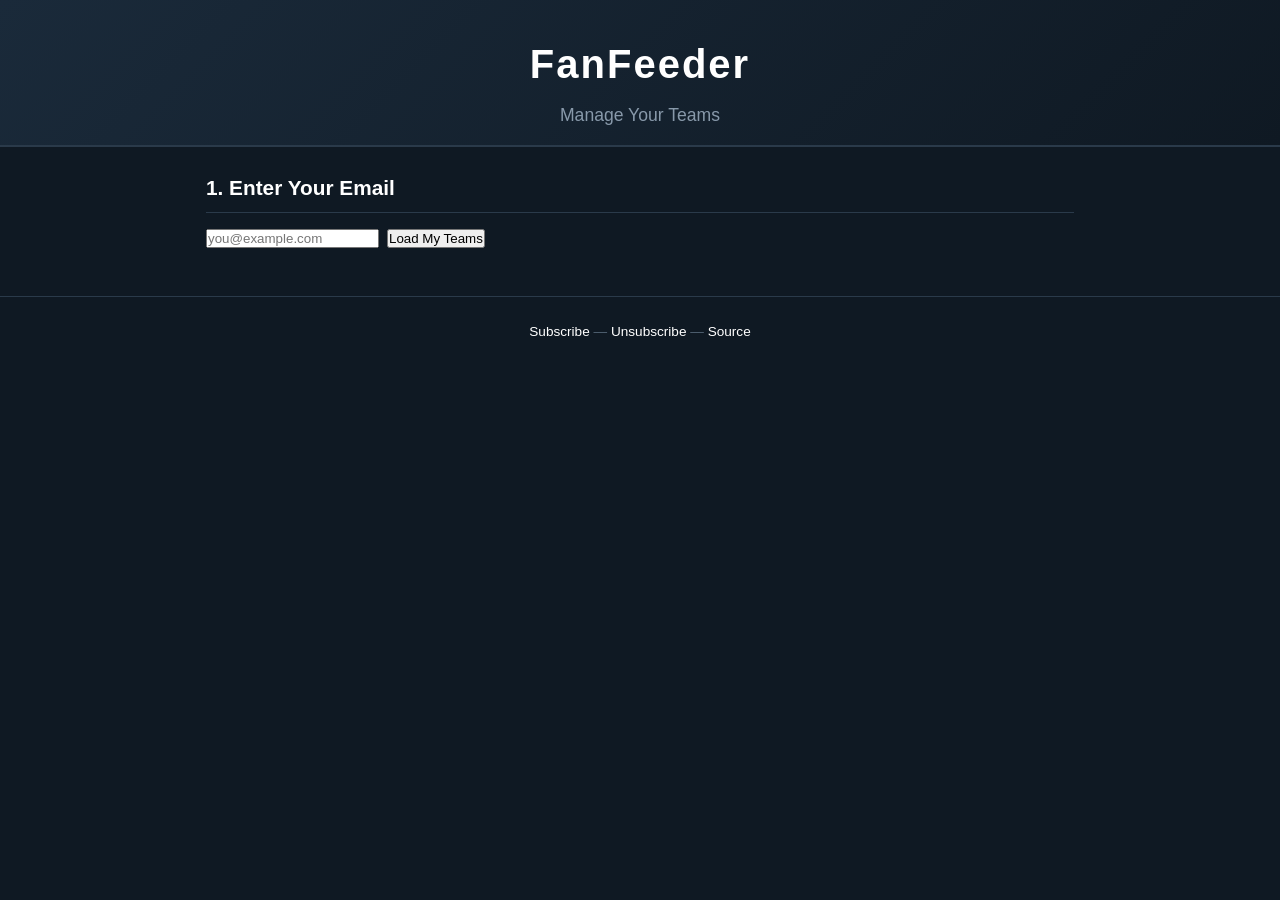
==== docs/manage.html @ 78854a86 "Add subscriber control panel (manage.html) - docs/manage.html: team picker pre-populated with the su" ====
<!DOCTYPE html>
<html lang="en">
<head>
  <meta charset="UTF-8">
  <meta name="viewport" content="width=device-width, initial-scale=1.0">
  <title>Manage Teams - FanFeeder</title>
  <link rel="stylesheet" href="style.css">
  <style>
    #lookup-section { margin-bottom: 1.5rem; }
    #lookup-form { display: flex; gap: 0.5rem; max-width: 500px; }
    #lookup-status { margin-top: 0.5rem; font-size: 0.9rem; color: #8899aa; }
    #picker-section { display: none; }
    #save-form { display: flex; flex-direction: column; gap: 0.75rem; max-width: 500px; }
    #save-status { font-size: 0.9rem; }
    .status-success { color: #4caf50; }
    .status-error { color: #f44336; }
    .current-badge {
      display: inline-block;
      margin-bottom: 0.75rem;
      padding: 0.35rem 0.75rem;
      background: #1a2a3a;
      border: 1px solid #2a3a4a;
      border-radius: 6px;
      font-size: 0.85rem;
      color: #8899aa;
    }
  </style>
</head>
<body>
  <header>
    <h1>FanFeeder</h1>
    <p class="tagline">Manage Your Teams</p>
  </header>

  <main>
    <!-- Step 1: look up email -->
    <section id="lookup-section">
      <h2>1. Enter Your Email</h2>
      <div id="lookup-form">
        <input type="email" id="lookup-email" placeholder="you@example.com" autocomplete="email">
        <button id="lookup-btn">Load My Teams</button>
      </div>
      <p id="lookup-status"></p>
    </section>

    <!-- Step 2: picker (hidden until lookup succeeds) -->
    <section id="picker-section">
      <h2>2. Choose Your Teams</h2>
      <p class="current-badge" id="current-label"></p>
      <div id="sport-tabs"></div>
      <div id="league-tabs"></div>
      <div id="team-grid"></div>
    </section>

    <section id="selected-section" style="display:none;">
      <h2>Your Teams <span id="selected-count">(0)</span></h2>
      <div id="selected-teams"></div>
    </section>

    <!-- Step 3: save -->
    <section id="save-section" style="display:none;">
      <h2>3. Save Changes</h2>
      <form id="save-form" action="https://formspree.io/f/mzdawwjk" method="POST">
        <input type="hidden" name="action" value="subscribe">
        <input type="hidden" name="email" id="form-email">
        <input type="hidden" name="teams" id="teams-input">
        <button type="submit" id="submit-btn" disabled>Save My Teams</button>
      </form>
      <p id="save-status"></p>
    </section>
  </main>

  <footer>
    <p>
      <a href="index.html">Subscribe</a> &mdash;
      <a href="unsubscribe.html">Unsubscribe</a> &mdash;
      <a href="https://github.com/ty177/fanfeeder">Source</a>
    </p>
  </footer>

  <script>
  (() => {
    const FORMSPREE_ENDPOINT = "https://formspree.io/f/mzdawwjk";
    const INDEX_URL = "subscribers_index.json";

    let teamsData = null;
    let selectedTeams = new Set();
    let activeSport = 0;
    let activeLeague = 0;
    let userEmail = "";

    // Elements
    const lookupEmail = document.getElementById("lookup-email");
    const lookupBtn   = document.getElementById("lookup-btn");
    const lookupStatus = document.getElementById("lookup-status");
    const pickerSection = document.getElementById("picker-section");
    const saveSection  = document.getElementById("save-section");
    const currentLabel = document.getElementById("current-label");
    const sportTabs    = document.getElementById("sport-tabs");
    const leagueTabs   = document.getElementById("league-tabs");
    const teamGrid     = document.getElementById("team-grid");
    const selectedSection = document.getElementById("selected-section");
    const selectedTeamsEl = document.getElementById("selected-teams");
    const selectedCount = document.getElementById("selected-count");
    const teamsInput   = document.getElementById("teams-input");
    const formEmailEl  = document.getElementById("form-email");
    const submitBtn    = document.getElementById("submit-btn");
    const saveForm     = document.getElementById("save-form");
    const saveStatus   = document.getElementById("save-status");

    // Pre-fill email from ?email= query param (set by the manage link in digest emails)
    const params = new URLSearchParams(window.location.search);
    const preEmail = params.get("email");
    if (preEmail) lookupEmail.value = preEmail;

    async function sha256hex(str) {
      const buf = await crypto.subtle.digest("SHA-256", new TextEncoder().encode(str));
      return Array.from(new Uint8Array(buf)).map(b => b.toString(16).padStart(2, "0")).join("");
    }

    async function loadTeams() {
      if (teamsData) return;
      const resp = await fetch("teams.json");
      teamsData = await resp.json();
    }

    lookupBtn.addEventListener("click", async () => {
      const raw = lookupEmail.value.trim().toLowerCase();
      if (!raw) { lookupStatus.textContent = "Please enter your email."; return; }

      lookupBtn.disabled = true;
      lookupStatus.textContent = "Looking up your subscription…";

      try {
        await loadTeams();
        const hash = await sha256hex(raw);
        const indexResp = await fetch(INDEX_URL + "?_=" + Date.now()); // cache-bust
        let currentTeams = [];
        if (indexResp.ok) {
          const index = await indexResp.json();
          currentTeams = index[hash] || [];
        }

        userEmail = raw;
        selectedTeams = new Set(currentTeams);
        formEmailEl.value = raw;

        if (currentTeams.length > 0) {
          lookupStatus.textContent = "";
          currentLabel.textContent = `Found ${currentTeams.length} team${currentTeams.length !== 1 ? "s" : ""} on your subscription. Update below and save.`;
        } else {
          lookupStatus.textContent = "";
          currentLabel.textContent = "No subscription found for that email — pick teams to subscribe.";
        }

        pickerSection.style.display = "block";
        saveSection.style.display = "block";
        renderSportTabs();
        selectSport(0);
        renderSelected();
        updateForm();
      } catch (e) {
        lookupStatus.textContent = "Something went wrong. Please try again.";
        lookupBtn.disabled = false;
      }
    });

    lookupEmail.addEventListener("keydown", e => { if (e.key === "Enter") lookupBtn.click(); });

    function renderSportTabs() {
      sportTabs.innerHTML = "";
      teamsData.sports.forEach((sport, i) => {
        const tab = document.createElement("button");
        tab.className = "tab";
        tab.textContent = sport.name;
        tab.addEventListener("click", () => selectSport(i));
        sportTabs.appendChild(tab);
      });
    }

    function selectSport(index) {
      activeSport = index;
      document.querySelectorAll("#sport-tabs .tab").forEach((t, i) => {
        t.classList.toggle("active", i === index);
      });
      renderLeagueTabs();
      selectLeague(0);
    }

    function renderLeagueTabs() {
      leagueTabs.innerHTML = "";
      const leagues = teamsData.sports[activeSport].leagues;
      leagues.forEach((league, i) => {
        const tab = document.createElement("button");
        tab.className = "tab";
        if (league.logo_url) {
          tab.classList.add("tab-logo");
          const img = document.createElement("img");
          img.src = league.logo_url;
          img.alt = league.name;
          img.title = league.name;
          img.className = "league-logo";
          img.onerror = function () { this.remove(); tab.textContent = league.name; tab.classList.remove("tab-logo"); };
          tab.appendChild(img);
        } else {
          tab.textContent = league.name;
        }
        tab.addEventListener("click", () => selectLeague(i));
        leagueTabs.appendChild(tab);
      });
    }

    function selectLeague(index) {
      activeLeague = index;
      document.querySelectorAll("#league-tabs .tab").forEach((t, i) => {
        t.classList.toggle("active", i === index);
      });
      renderTeamGrid();
    }

    function renderTeamGrid() {
      teamGrid.innerHTML = "";
      const teams = [...teamsData.sports[activeSport].leagues[activeLeague].teams]
        .sort((a, b) => a.name.localeCompare(b.name));
      teams.forEach(team => {
        const card = document.createElement("div");
        card.className = "team-card" + (selectedTeams.has(team.id) ? " selected" : "");
        card.style.backgroundColor = team.primary_color;
        card.style.color = team.text_color;

        const label = document.createElement("span");
        label.className = "team-label";
        label.textContent = team.short_name;

        if (team.logo_url) {
          const img = document.createElement("img");
          img.src = team.logo_url;
          img.alt = team.short_name;
          img.className = "team-logo";
          img.loading = "lazy";
          img.onerror = function () { this.style.display = "none"; label.classList.add("no-logo"); };
          card.appendChild(img);
        } else {
          label.classList.add("no-logo");
        }

        card.appendChild(label);
        card.addEventListener("click", () => toggleTeam(team));
        teamGrid.appendChild(card);
      });
    }

    function toggleTeam(team) {
      if (selectedTeams.has(team.id)) selectedTeams.delete(team.id);
      else selectedTeams.add(team.id);
      renderTeamGrid();
      renderSelected();
      updateForm();
    }

    function findTeam(id) {
      for (const sport of teamsData.sports)
        for (const league of sport.leagues) {
          const t = league.teams.find(t => t.id === id);
          if (t) return t;
        }
      return null;
    }

    function renderSelected() {
      if (selectedTeams.size === 0) { selectedSection.style.display = "none"; return; }
      selectedSection.style.display = "block";
      selectedCount.textContent = "(" + selectedTeams.size + ")";
      selectedTeamsEl.innerHTML = "";
      selectedTeams.forEach(id => {
        const team = findTeam(id);
        if (!team) return;
        const chip = document.createElement("span");
        chip.className = "selected-chip";
        chip.style.backgroundColor = team.primary_color;
        chip.style.color = team.text_color;
        const logoHtml = team.logo_url ? `<img src="${team.logo_url}" alt="" class="chip-logo">` : "";
        chip.innerHTML = `${logoHtml}${team.short_name} <span class="remove">&times;</span>`;
        chip.querySelector(".remove").addEventListener("click", () => toggleTeam(team));
        selectedTeamsEl.appendChild(chip);
      });
    }

    function updateForm() {
      teamsInput.value = Array.from(selectedTeams).join(",");
      submitBtn.disabled = selectedTeams.size === 0;
    }

    saveForm.addEventListener("submit", async e => {
      e.preventDefault();
      submitBtn.disabled = true;
      saveStatus.textContent = "Saving…";
      saveStatus.className = "";

      try {
        const resp = await fetch(FORMSPREE_ENDPOINT, {
          method: "POST",
          body: new FormData(saveForm),
          headers: { Accept: "application/json" },
        });
        if (resp.ok) {
          saveStatus.textContent = "Saved! Your digest will reflect these teams next send.";
          saveStatus.className = "status-success";
        } else {
          throw new Error();
        }
      } catch {
        saveStatus.textContent = "Something went wrong. Please try again.";
        saveStatus.className = "status-error";
        submitBtn.disabled = false;
      }
    });
  })();
  </script>
</body>
</html>
---- docs/style.css ----
* { box-sizing: border-box; margin: 0; padding: 0; }

body {
  font-family: -apple-system, BlinkMacSystemFont, "Segoe UI", Roboto, Helvetica, Arial, sans-serif;
  background: #0f1923;
  color: #e0e0e0;
  line-height: 1.6;
}

header {
  text-align: center;
  padding: 2rem 1rem 1rem;
  background: linear-gradient(135deg, #1a2a3a 0%, #0f1923 100%);
  border-bottom: 2px solid #2a3a4a;
}

header h1 {
  font-size: 2.5rem;
  color: #ffffff;
  letter-spacing: 2px;
}

.tagline {
  color: #8899aa;
  font-size: 1.1rem;
  margin-top: 0.3rem;
}

main {
  max-width: 900px;
  margin: 0 auto;
  padding: 1.5rem 1rem;
}

section { margin-bottom: 2rem; }

#intro {
  text-align: center;
  padding: 1rem;
  background: #1a2a3a;
  border-radius: 8px;
  border: 1px solid #2a3a4a;
}

h2 {
  font-size: 1.3rem;
  color: #ffffff;
  margin-bottom: 1rem;
  border-bottom: 1px solid #2a3a4a;
  padding-bottom: 0.5rem;
}

/* Tabs */
#sport-tabs, #league-tabs {
  display: flex;
  flex-wrap: wrap;
  gap: 0.5rem;
  margin-bottom: 1rem;
}

.tab {
  padding: 0.5rem 1rem;
  background: #1a2a3a;
  border: 1px solid #2a3a4a;
  border-radius: 6px;
  cursor: pointer;
  color: #aabbcc;
  font-size: 0.9rem;
  transition: all 0.2s;
}

.tab:hover { border-color: #ff6b35; color: #fff; }
.tab.active { background: #ff6b35; color: #fff; border-color: #ff6b35; }

.tab-logo {
  padding: 0.3rem 0.6rem;
  display: flex;
  align-items: center;
  justify-content: center;
  width: 80px;
  background: #ffffff;
  border-color: #ddd;
}

.league-logo {
  height: 28px;
  max-width: 100%;
  object-fit: contain;
  filter: brightness(0.9);
}

.tab-logo:hover .league-logo,
.tab-logo.active .league-logo {
  filter: brightness(1.1);
}

/* Team grid */
#team-grid {
  display: grid;
  grid-template-columns: repeat(auto-fill, minmax(160px, 1fr));
  gap: 0.5rem;
}

.team-card {
  padding: 0.6rem 0.8rem;
  border-radius: 6px;
  cursor: pointer;
  border: 2px solid transparent;
  transition: all 0.2s;
  font-size: 0.85rem;
  font-weight: 500;
  text-align: center;
  display: flex;
  flex-direction: column;
  align-items: center;
  justify-content: center;
  gap: 0.4rem;
  min-height: 100px;
}

.team-logo {
  width: 40px;
  height: 40px;
  object-fit: contain;
  flex-shrink: 0;
}

.team-label {
  line-height: 1.2;
}

.team-label.no-logo {
  font-size: 1rem;
}

.chip-logo {
  width: 16px;
  height: 16px;
  object-fit: contain;
  vertical-align: middle;
  margin-right: 2px;
}

.team-card:hover { transform: translateY(-2px); box-shadow: 0 4px 12px rgba(0,0,0,0.3); }
.team-card.selected { border-color: #ff6b35; box-shadow: 0 0 8px rgba(255,107,53,0.4); }

/* Selected teams */
#selected-teams {
  display: flex;
  flex-wrap: wrap;
  gap: 0.5rem;
}

.selected-chip {
  display: inline-flex;
  align-items: center;
  gap: 0.4rem;
  padding: 0.4rem 0.8rem;
  border-radius: 20px;
  font-size: 0.85rem;
  font-weight: 500;
}

.selected-chip .remove {
  cursor: pointer;
  font-size: 1rem;
  opacity: 0.7;
}

.selected-chip .remove:hover { opacity: 1; }

/* Form */
#subscribe-form {
  display: flex;
  gap: 0.5rem;
  max-width: 500px;
}

#email-input {
  flex: 1;
  padding: 0.7rem 1rem;
  border-radius: 6px;
  border: 1px solid #2a3a4a;
  background: #1a2a3a;
  color: #e0e0e0;
  font-size: 1rem;
}

#email-input:focus { outline: none; border-color: #ff6b35; }

#submit-btn {
  padding: 0.7rem 1.5rem;
  border-radius: 6px;
  border: none;
  background: #ff6b35;
  color: #fff;
  font-size: 1rem;
  font-weight: 600;
  cursor: pointer;
  transition: background 0.2s;
}

#submit-btn:disabled { background: #555; cursor: not-allowed; }
#submit-btn:not(:disabled):hover { background: #e55a25; }

#form-status {
  margin-top: 0.5rem;
  font-size: 0.9rem;
}

.status-success { color: #4caf50; }
.status-error { color: #f44336; }

footer {
  text-align: center;
  padding: 1.5rem;
  color: #556677;
  font-size: 0.85rem;
  border-top: 1px solid #2a3a4a;
}

footer a { color: #ffffff; text-decoration: none; }
footer a:hover { text-decoration: underline; }

@media (max-width: 600px) {
  header h1 { font-size: 1.8rem; }
  #team-grid { grid-template-columns: repeat(auto-fill, minmax(130px, 1fr)); }
  #subscribe-form { flex-direction: column; }
  .team-logo { width: 32px; height: 32px; }
  .league-logo { height: 22px; }
}
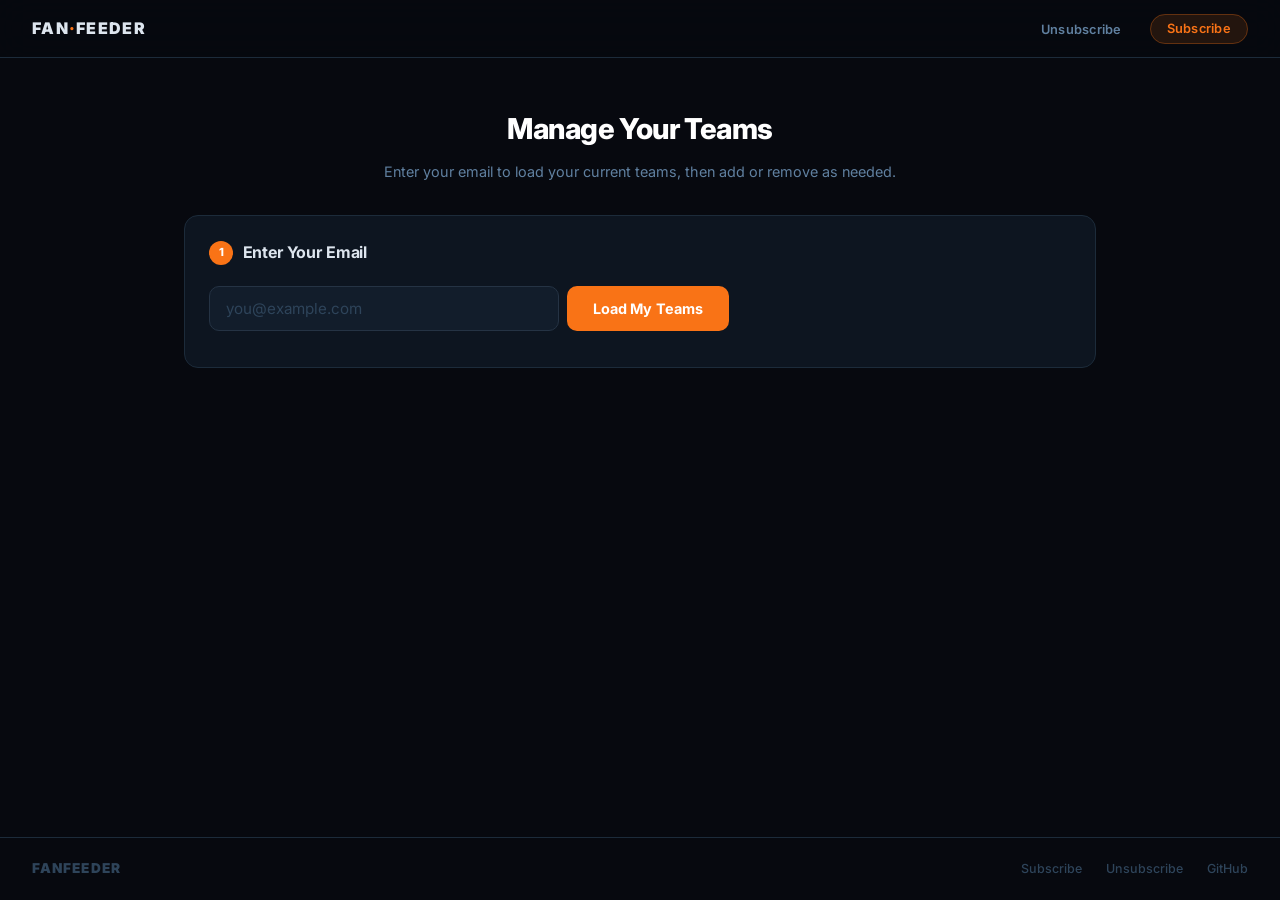
==== commit b1d14916: "Redesign site with editorial dark theme - New design system: Inter font, CSS custom properties, near" ====
--- a/docs/manage.html
+++ b/docs/manage.html
@@ -3,79 +3,80 @@
 <head>
   <meta charset="UTF-8">
   <meta name="viewport" content="width=device-width, initial-scale=1.0">
-  <title>Manage Teams - FanFeeder</title>
+  <title>Manage Teams — FanFeeder</title>
   <link rel="stylesheet" href="style.css">
-  <style>
-    #lookup-section { margin-bottom: 1.5rem; }
-    #lookup-form { display: flex; gap: 0.5rem; max-width: 500px; }
-    #lookup-status { margin-top: 0.5rem; font-size: 0.9rem; color: #8899aa; }
-    #picker-section { display: none; }
-    #save-form { display: flex; flex-direction: column; gap: 0.75rem; max-width: 500px; }
-    #save-status { font-size: 0.9rem; }
-    .status-success { color: #4caf50; }
-    .status-error { color: #f44336; }
-    .current-badge {
-      display: inline-block;
-      margin-bottom: 0.75rem;
-      padding: 0.35rem 0.75rem;
-      background: #1a2a3a;
-      border: 1px solid #2a3a4a;
-      border-radius: 6px;
-      font-size: 0.85rem;
-      color: #8899aa;
-    }
-  </style>
 </head>
 <body>
-  <header>
-    <h1>FanFeeder</h1>
-    <p class="tagline">Manage Your Teams</p>
-  </header>
+
+  <nav class="site-nav">
+    <a href="index.html" class="nav-logo">Fan<span class="dot">·</span>Feeder</a>
+    <ul class="nav-links">
+      <li><a href="unsubscribe.html">Unsubscribe</a></li>
+      <li><a href="index.html" class="nav-cta">Subscribe</a></li>
+    </ul>
+  </nav>
+
+  <div class="page-hero">
+    <h1>Manage Your Teams</h1>
+    <p>Enter your email to load your current teams, then add or remove as needed.</p>
+  </div>
 
   <main>
-    <!-- Step 1: look up email -->
-    <section id="lookup-section">
-      <h2>1. Enter Your Email</h2>
-      <div id="lookup-form">
-        <input type="email" id="lookup-email" placeholder="you@example.com" autocomplete="email">
-        <button id="lookup-btn">Load My Teams</button>
-      </div>
-      <p id="lookup-status"></p>
+    <!-- Step 1: email lookup -->
+    <section id="lookup-section" class="card">
+      <div class="section-label">
+        <span class="step-num">1</span>
+        <h2>Enter Your Email</h2>
+      </div>
+      <div id="lookup-form" class="email-row">
+        <input type="email" id="lookup-email" class="email-input" placeholder="you@example.com" autocomplete="email">
+        <button id="lookup-btn" class="btn-primary">Load My Teams</button>
+      </div>
+      <p id="lookup-status" class="form-status"></p>
     </section>
 
-    <!-- Step 2: picker (hidden until lookup succeeds) -->
-    <section id="picker-section">
-      <h2>2. Choose Your Teams</h2>
-      <p class="current-badge" id="current-label"></p>
+    <!-- Step 2: team picker (revealed after lookup) -->
+    <section id="picker-section" class="card" style="display:none;">
+      <div class="section-label">
+        <span class="step-num">2</span>
+        <h2>Choose Your Teams</h2>
+      </div>
+      <p id="current-label" class="note" style="margin-bottom:1rem;"></p>
       <div id="sport-tabs"></div>
       <div id="league-tabs"></div>
       <div id="team-grid"></div>
     </section>
 
-    <section id="selected-section" style="display:none;">
-      <h2>Your Teams <span id="selected-count">(0)</span></h2>
+    <section id="selected-section" class="card" style="display:none;">
+      <div class="section-label" style="margin-bottom:0.75rem;">
+        <h2>Your Teams <span id="selected-count" style="color:var(--text-2);font-weight:500;">(0)</span></h2>
+      </div>
       <div id="selected-teams"></div>
     </section>
 
     <!-- Step 3: save -->
-    <section id="save-section" style="display:none;">
-      <h2>3. Save Changes</h2>
+    <section id="save-section" class="card" style="display:none;">
+      <div class="section-label">
+        <span class="step-num">3</span>
+        <h2>Save Changes</h2>
+      </div>
       <form id="save-form" action="https://formspree.io/f/mzdawwjk" method="POST">
         <input type="hidden" name="action" value="subscribe">
         <input type="hidden" name="email" id="form-email">
         <input type="hidden" name="teams" id="teams-input">
-        <button type="submit" id="submit-btn" disabled>Save My Teams</button>
+        <button type="submit" id="submit-btn" class="btn-primary" disabled>Save My Teams</button>
       </form>
-      <p id="save-status"></p>
+      <p id="save-status" class="form-status"></p>
     </section>
   </main>
 
   <footer>
-    <p>
-      <a href="index.html">Subscribe</a> &mdash;
-      <a href="unsubscribe.html">Unsubscribe</a> &mdash;
-      <a href="https://github.com/ty177/fanfeeder">Source</a>
-    </p>
+    <a href="index.html" class="footer-brand">FanFeeder</a>
+    <div class="footer-links">
+      <a href="index.html">Subscribe</a>
+      <a href="unsubscribe.html">Unsubscribe</a>
+      <a href="https://github.com/ty177/fanfeeder">GitHub</a>
+    </div>
   </footer>
 
   <script>
@@ -87,28 +88,25 @@
     let selectedTeams = new Set();
     let activeSport = 0;
     let activeLeague = 0;
-    let userEmail = "";
-
-    // Elements
-    const lookupEmail = document.getElementById("lookup-email");
-    const lookupBtn   = document.getElementById("lookup-btn");
-    const lookupStatus = document.getElementById("lookup-status");
-    const pickerSection = document.getElementById("picker-section");
-    const saveSection  = document.getElementById("save-section");
-    const currentLabel = document.getElementById("current-label");
-    const sportTabs    = document.getElementById("sport-tabs");
-    const leagueTabs   = document.getElementById("league-tabs");
-    const teamGrid     = document.getElementById("team-grid");
+
+    const lookupEmail    = document.getElementById("lookup-email");
+    const lookupBtn      = document.getElementById("lookup-btn");
+    const lookupStatus   = document.getElementById("lookup-status");
+    const pickerSection  = document.getElementById("picker-section");
+    const saveSection    = document.getElementById("save-section");
+    const currentLabel   = document.getElementById("current-label");
+    const sportTabs      = document.getElementById("sport-tabs");
+    const leagueTabs     = document.getElementById("league-tabs");
+    const teamGrid       = document.getElementById("team-grid");
     const selectedSection = document.getElementById("selected-section");
     const selectedTeamsEl = document.getElementById("selected-teams");
-    const selectedCount = document.getElementById("selected-count");
-    const teamsInput   = document.getElementById("teams-input");
-    const formEmailEl  = document.getElementById("form-email");
-    const submitBtn    = document.getElementById("submit-btn");
-    const saveForm     = document.getElementById("save-form");
-    const saveStatus   = document.getElementById("save-status");
-
-    // Pre-fill email from ?email= query param (set by the manage link in digest emails)
+    const selectedCount  = document.getElementById("selected-count");
+    const teamsInput     = document.getElementById("teams-input");
+    const formEmailEl    = document.getElementById("form-email");
+    const submitBtn      = document.getElementById("submit-btn");
+    const saveForm       = document.getElementById("save-form");
+    const saveStatus     = document.getElementById("save-status");
+
     const params = new URLSearchParams(window.location.search);
     const preEmail = params.get("email");
     if (preEmail) lookupEmail.value = preEmail;
@@ -126,41 +124,39 @@
 
     lookupBtn.addEventListener("click", async () => {
       const raw = lookupEmail.value.trim().toLowerCase();
-      if (!raw) { lookupStatus.textContent = "Please enter your email."; return; }
+      if (!raw) { lookupStatus.textContent = "Please enter your email."; lookupStatus.className = "form-status status-error"; return; }
 
       lookupBtn.disabled = true;
       lookupStatus.textContent = "Looking up your subscription…";
+      lookupStatus.className = "form-status";
 
       try {
         await loadTeams();
         const hash = await sha256hex(raw);
-        const indexResp = await fetch(INDEX_URL + "?_=" + Date.now()); // cache-bust
+        const indexResp = await fetch(INDEX_URL + "?_=" + Date.now());
         let currentTeams = [];
         if (indexResp.ok) {
           const index = await indexResp.json();
           currentTeams = index[hash] || [];
         }
 
-        userEmail = raw;
+        formEmailEl.value = raw;
         selectedTeams = new Set(currentTeams);
-        formEmailEl.value = raw;
-
-        if (currentTeams.length > 0) {
-          lookupStatus.textContent = "";
-          currentLabel.textContent = `Found ${currentTeams.length} team${currentTeams.length !== 1 ? "s" : ""} on your subscription. Update below and save.`;
-        } else {
-          lookupStatus.textContent = "";
-          currentLabel.textContent = "No subscription found for that email — pick teams to subscribe.";
-        }
-
+
+        currentLabel.textContent = currentTeams.length > 0
+          ? `Found ${currentTeams.length} team${currentTeams.length !== 1 ? "s" : ""} on your subscription — update below and save.`
+          : "No active subscription found for that email. Pick teams below to subscribe.";
+
+        lookupStatus.textContent = "";
         pickerSection.style.display = "block";
         saveSection.style.display = "block";
         renderSportTabs();
         selectSport(0);
         renderSelected();
         updateForm();
-      } catch (e) {
+      } catch {
         lookupStatus.textContent = "Something went wrong. Please try again.";
+        lookupStatus.className = "form-status status-error";
         lookupBtn.disabled = false;
       }
     });
@@ -180,26 +176,20 @@
 
     function selectSport(index) {
       activeSport = index;
-      document.querySelectorAll("#sport-tabs .tab").forEach((t, i) => {
-        t.classList.toggle("active", i === index);
-      });
+      document.querySelectorAll("#sport-tabs .tab").forEach((t, i) => t.classList.toggle("active", i === index));
       renderLeagueTabs();
       selectLeague(0);
     }
 
     function renderLeagueTabs() {
       leagueTabs.innerHTML = "";
-      const leagues = teamsData.sports[activeSport].leagues;
-      leagues.forEach((league, i) => {
+      teamsData.sports[activeSport].leagues.forEach((league, i) => {
         const tab = document.createElement("button");
         tab.className = "tab";
         if (league.logo_url) {
           tab.classList.add("tab-logo");
           const img = document.createElement("img");
-          img.src = league.logo_url;
-          img.alt = league.name;
-          img.title = league.name;
-          img.className = "league-logo";
+          img.src = league.logo_url; img.alt = league.name; img.title = league.name; img.className = "league-logo";
           img.onerror = function () { this.remove(); tab.textContent = league.name; tab.classList.remove("tab-logo"); };
           tab.appendChild(img);
         } else {
@@ -212,42 +202,34 @@
 
     function selectLeague(index) {
       activeLeague = index;
-      document.querySelectorAll("#league-tabs .tab").forEach((t, i) => {
-        t.classList.toggle("active", i === index);
-      });
+      document.querySelectorAll("#league-tabs .tab").forEach((t, i) => t.classList.toggle("active", i === index));
       renderTeamGrid();
     }
 
     function renderTeamGrid() {
       teamGrid.innerHTML = "";
-      const teams = [...teamsData.sports[activeSport].leagues[activeLeague].teams]
-        .sort((a, b) => a.name.localeCompare(b.name));
-      teams.forEach(team => {
-        const card = document.createElement("div");
-        card.className = "team-card" + (selectedTeams.has(team.id) ? " selected" : "");
-        card.style.backgroundColor = team.primary_color;
-        card.style.color = team.text_color;
-
-        const label = document.createElement("span");
-        label.className = "team-label";
-        label.textContent = team.short_name;
-
-        if (team.logo_url) {
-          const img = document.createElement("img");
-          img.src = team.logo_url;
-          img.alt = team.short_name;
-          img.className = "team-logo";
-          img.loading = "lazy";
-          img.onerror = function () { this.style.display = "none"; label.classList.add("no-logo"); };
-          card.appendChild(img);
-        } else {
-          label.classList.add("no-logo");
-        }
-
-        card.appendChild(label);
-        card.addEventListener("click", () => toggleTeam(team));
-        teamGrid.appendChild(card);
-      });
+      [...teamsData.sports[activeSport].leagues[activeLeague].teams]
+        .sort((a, b) => a.name.localeCompare(b.name))
+        .forEach(team => {
+          const card = document.createElement("div");
+          card.className = "team-card" + (selectedTeams.has(team.id) ? " selected" : "");
+          card.style.backgroundColor = team.primary_color;
+          card.style.color = team.text_color;
+          const label = document.createElement("span");
+          label.className = "team-label";
+          label.textContent = team.short_name;
+          if (team.logo_url) {
+            const img = document.createElement("img");
+            img.src = team.logo_url; img.alt = team.short_name; img.className = "team-logo"; img.loading = "lazy";
+            img.onerror = function () { this.style.display = "none"; label.classList.add("no-logo"); };
+            card.appendChild(img);
+          } else {
+            label.classList.add("no-logo");
+          }
+          card.appendChild(label);
+          card.addEventListener("click", () => toggleTeam(team));
+          teamGrid.appendChild(card);
+        });
     }
 
     function toggleTeam(team) {
@@ -295,8 +277,7 @@
       e.preventDefault();
       submitBtn.disabled = true;
       saveStatus.textContent = "Saving…";
-      saveStatus.className = "";
-
+      saveStatus.className = "form-status";
       try {
         const resp = await fetch(FORMSPREE_ENDPOINT, {
           method: "POST",
@@ -304,14 +285,12 @@
           headers: { Accept: "application/json" },
         });
         if (resp.ok) {
-          saveStatus.textContent = "Saved! Your digest will reflect these teams next send.";
-          saveStatus.className = "status-success";
-        } else {
-          throw new Error();
-        }
+          saveStatus.textContent = "Saved! Your digest will reflect these teams on the next send.";
+          saveStatus.className = "form-status status-success";
+        } else { throw new Error(); }
       } catch {
         saveStatus.textContent = "Something went wrong. Please try again.";
-        saveStatus.className = "status-error";
+        saveStatus.className = "form-status status-error";
         submitBtn.disabled = false;
       }
     });
--- a/docs/style.css
+++ b/docs/style.css
@@ -1,231 +1,487 @@
-* { box-sizing: border-box; margin: 0; padding: 0; }
+/* === Google Font === */
+@import url('https://fonts.googleapis.com/css2?family=Inter:wght@400;500;600;700;800;900&display=swap');
+
+/* === Design tokens === */
+:root {
+  --bg:        #07090f;
+  --surface:   #0d1520;
+  --surface-2: #121d2b;
+  --surface-3: #1a2840;
+  --border:    #1c2b3a;
+  --border-2:  #253344;
+  --accent:    #f97316;
+  --accent-dim: rgba(249,115,22,0.12);
+  --accent-hover: #ea6c0a;
+  --text:      #dde5ee;
+  --text-2:    #6080a0;
+  --text-3:    #2e445a;
+  --radius:    10px;
+  --radius-lg: 14px;
+  --ease:      200ms cubic-bezier(0.4,0,0.2,1);
+}
+
+/* === Reset === */
+*, *::before, *::after { box-sizing: border-box; margin: 0; padding: 0; }
 
 body {
-  font-family: -apple-system, BlinkMacSystemFont, "Segoe UI", Roboto, Helvetica, Arial, sans-serif;
-  background: #0f1923;
-  color: #e0e0e0;
+  font-family: "Inter", -apple-system, BlinkMacSystemFont, sans-serif;
+  background: var(--bg);
+  color: var(--text);
   line-height: 1.6;
-}
-
-header {
+  min-height: 100vh;
+  display: flex;
+  flex-direction: column;
+  -webkit-font-smoothing: antialiased;
+}
+
+/* === Nav === */
+nav.site-nav {
+  position: sticky;
+  top: 0;
+  z-index: 100;
+  display: flex;
+  align-items: center;
+  justify-content: space-between;
+  padding: 0 2rem;
+  height: 58px;
+  background: rgba(7,9,15,0.85);
+  backdrop-filter: blur(16px);
+  -webkit-backdrop-filter: blur(16px);
+  border-bottom: 1px solid var(--border);
+}
+
+.nav-logo {
+  font-size: 1rem;
+  font-weight: 900;
+  letter-spacing: 0.08em;
+  text-transform: uppercase;
+  color: var(--text);
+  text-decoration: none;
+}
+
+.nav-logo .dot { color: var(--accent); }
+
+.nav-links {
+  display: flex;
+  align-items: center;
+  gap: 1.75rem;
+  list-style: none;
+}
+
+.nav-links a {
+  font-size: 0.8rem;
+  font-weight: 600;
+  letter-spacing: 0.02em;
+  color: var(--text-2);
+  text-decoration: none;
+  transition: color var(--ease);
+}
+
+.nav-links a:hover, .nav-links a.active { color: var(--text); }
+
+.nav-cta {
+  padding: 0.4rem 1rem !important;
+  background: var(--accent-dim) !important;
+  border: 1px solid rgba(249,115,22,0.3) !important;
+  border-radius: 100px !important;
+  color: var(--accent) !important;
+}
+
+.nav-cta:hover { background: var(--accent) !important; color: #fff !important; }
+
+/* === Hero (homepage) === */
+.hero {
   text-align: center;
-  padding: 2rem 1rem 1rem;
-  background: linear-gradient(135deg, #1a2a3a 0%, #0f1923 100%);
-  border-bottom: 2px solid #2a3a4a;
-}
-
-header h1 {
-  font-size: 2.5rem;
-  color: #ffffff;
-  letter-spacing: 2px;
-}
-
-.tagline {
-  color: #8899aa;
-  font-size: 1.1rem;
-  margin-top: 0.3rem;
-}
-
+  padding: 4.5rem 1.5rem 3.5rem;
+  position: relative;
+}
+
+.hero-eyebrow {
+  display: inline-flex;
+  align-items: center;
+  gap: 0.4rem;
+  font-size: 0.7rem;
+  font-weight: 700;
+  letter-spacing: 0.18em;
+  text-transform: uppercase;
+  color: var(--accent);
+  background: var(--accent-dim);
+  border: 1px solid rgba(249,115,22,0.25);
+  padding: 0.3rem 0.9rem;
+  border-radius: 100px;
+  margin-bottom: 1.5rem;
+}
+
+.hero h1 {
+  font-size: clamp(2.4rem, 6vw, 4.25rem);
+  font-weight: 900;
+  line-height: 1.05;
+  letter-spacing: -0.03em;
+  color: #fff;
+  margin-bottom: 1.1rem;
+}
+
+.hero h1 em {
+  font-style: normal;
+  background: linear-gradient(115deg, #f97316 20%, #fbbf24 80%);
+  -webkit-background-clip: text;
+  -webkit-text-fill-color: transparent;
+  background-clip: text;
+}
+
+.hero-sub {
+  font-size: 1.05rem;
+  color: var(--text-2);
+  max-width: 420px;
+  margin: 0 auto;
+  line-height: 1.65;
+}
+
+/* === Page hero (manage / unsubscribe) === */
+.page-hero {
+  padding: 3rem 1.5rem 2rem;
+  text-align: center;
+}
+
+.page-hero h1 {
+  font-size: 1.8rem;
+  font-weight: 800;
+  letter-spacing: -0.02em;
+  color: #fff;
+}
+
+.page-hero p {
+  color: var(--text-2);
+  font-size: 0.9rem;
+  margin-top: 0.5rem;
+}
+
+/* === Main === */
 main {
-  max-width: 900px;
+  flex: 1;
+  max-width: 960px;
   margin: 0 auto;
-  padding: 1.5rem 1rem;
-}
-
-section { margin-bottom: 2rem; }
-
-#intro {
-  text-align: center;
-  padding: 1rem;
-  background: #1a2a3a;
+  width: 100%;
+  padding: 0 1.5rem 5rem;
+}
+
+/* === Cards === */
+.card {
+  background: var(--surface);
+  border: 1px solid var(--border);
+  border-radius: var(--radius-lg);
+  padding: 1.5rem;
+  margin-bottom: 0.75rem;
+}
+
+.card-sm {
+  background: var(--surface);
+  border: 1px solid var(--border);
+  border-radius: var(--radius-lg);
+  padding: 1.5rem;
+  max-width: 520px;
+  margin: 0 auto;
+}
+
+/* === Section labels === */
+.section-label {
+  display: flex;
+  align-items: center;
+  gap: 0.6rem;
+  margin-bottom: 1.25rem;
+}
+
+.step-num {
+  width: 24px;
+  height: 24px;
+  border-radius: 50%;
+  background: var(--accent);
+  color: #fff;
+  font-size: 0.7rem;
+  font-weight: 800;
+  display: flex;
+  align-items: center;
+  justify-content: center;
+  flex-shrink: 0;
+}
+
+.section-label h2 {
+  font-size: 1rem;
+  font-weight: 700;
+  letter-spacing: -0.01em;
+  color: var(--text);
+  border: none;
+  padding: 0;
+  margin: 0;
+}
+
+/* === Sport / league tabs === */
+#sport-tabs, #league-tabs {
+  display: flex;
+  flex-wrap: wrap;
+  gap: 0.4rem;
+  margin-bottom: 1rem;
+}
+
+.tab {
+  padding: 0.35rem 0.9rem;
+  background: var(--surface-2);
+  border: 1px solid var(--border);
+  border-radius: 100px;
+  cursor: pointer;
+  color: var(--text-2);
+  font-size: 0.8rem;
+  font-weight: 600;
+  font-family: inherit;
+  transition: all var(--ease);
+  white-space: nowrap;
+}
+
+.tab:hover { border-color: var(--accent); color: var(--text); }
+.tab.active { background: var(--accent); color: #fff; border-color: var(--accent); }
+
+.tab-logo {
+  padding: 0.3rem 0.5rem;
+  display: flex;
+  align-items: center;
+  justify-content: center;
+  width: 68px;
+  background: #fff;
+  border-color: #e0e0e0;
   border-radius: 8px;
-  border: 1px solid #2a3a4a;
-}
-
-h2 {
-  font-size: 1.3rem;
-  color: #ffffff;
-  margin-bottom: 1rem;
-  border-bottom: 1px solid #2a3a4a;
-  padding-bottom: 0.5rem;
-}
-
-/* Tabs */
-#sport-tabs, #league-tabs {
-  display: flex;
-  flex-wrap: wrap;
-  gap: 0.5rem;
-  margin-bottom: 1rem;
-}
-
-.tab {
-  padding: 0.5rem 1rem;
-  background: #1a2a3a;
-  border: 1px solid #2a3a4a;
-  border-radius: 6px;
-  cursor: pointer;
-  color: #aabbcc;
-  font-size: 0.9rem;
-  transition: all 0.2s;
-}
-
-.tab:hover { border-color: #ff6b35; color: #fff; }
-.tab.active { background: #ff6b35; color: #fff; border-color: #ff6b35; }
-
-.tab-logo {
-  padding: 0.3rem 0.6rem;
-  display: flex;
-  align-items: center;
-  justify-content: center;
-  width: 80px;
-  background: #ffffff;
-  border-color: #ddd;
-}
+}
+
+.tab-logo.active {
+  background: #fff;
+  border-color: var(--accent);
+  outline: 2px solid var(--accent);
+  outline-offset: 1px;
+}
+
+.tab-logo:hover { border-color: var(--accent); }
 
 .league-logo {
-  height: 28px;
+  height: 24px;
   max-width: 100%;
   object-fit: contain;
-  filter: brightness(0.9);
-}
-
-.tab-logo:hover .league-logo,
-.tab-logo.active .league-logo {
-  filter: brightness(1.1);
-}
-
-/* Team grid */
+}
+
+/* === Team grid === */
 #team-grid {
   display: grid;
-  grid-template-columns: repeat(auto-fill, minmax(160px, 1fr));
+  grid-template-columns: repeat(auto-fill, minmax(138px, 1fr));
   gap: 0.5rem;
 }
 
 .team-card {
-  padding: 0.6rem 0.8rem;
-  border-radius: 6px;
+  padding: 0.75rem 0.5rem;
+  border-radius: var(--radius);
   cursor: pointer;
   border: 2px solid transparent;
-  transition: all 0.2s;
-  font-size: 0.85rem;
-  font-weight: 500;
+  transition: all var(--ease);
+  font-size: 0.78rem;
+  font-weight: 700;
   text-align: center;
   display: flex;
   flex-direction: column;
   align-items: center;
   justify-content: center;
   gap: 0.4rem;
-  min-height: 100px;
+  min-height: 90px;
+  opacity: 0.82;
+  letter-spacing: 0.01em;
 }
 
 .team-logo {
-  width: 40px;
-  height: 40px;
+  width: 34px;
+  height: 34px;
   object-fit: contain;
   flex-shrink: 0;
 }
 
-.team-label {
-  line-height: 1.2;
-}
-
-.team-label.no-logo {
-  font-size: 1rem;
-}
+.team-label { line-height: 1.2; }
+.team-label.no-logo { font-size: 0.85rem; }
 
 .chip-logo {
-  width: 16px;
-  height: 16px;
+  width: 14px;
+  height: 14px;
   object-fit: contain;
   vertical-align: middle;
-  margin-right: 2px;
-}
-
-.team-card:hover { transform: translateY(-2px); box-shadow: 0 4px 12px rgba(0,0,0,0.3); }
-.team-card.selected { border-color: #ff6b35; box-shadow: 0 0 8px rgba(255,107,53,0.4); }
-
-/* Selected teams */
+  margin-right: 3px;
+}
+
+.team-card:hover {
+  opacity: 1;
+  transform: translateY(-2px);
+  box-shadow: 0 8px 24px rgba(0,0,0,0.5);
+}
+
+.team-card.selected {
+  opacity: 1;
+  border-color: rgba(255,255,255,0.55);
+  box-shadow: 0 0 0 3px var(--accent), 0 8px 24px rgba(0,0,0,0.4);
+}
+
+/* === Selected chips === */
+#selected-section {
+  background: var(--surface-2) !important;
+}
+
 #selected-teams {
   display: flex;
   flex-wrap: wrap;
-  gap: 0.5rem;
+  gap: 0.4rem;
 }
 
 .selected-chip {
   display: inline-flex;
   align-items: center;
-  gap: 0.4rem;
-  padding: 0.4rem 0.8rem;
-  border-radius: 20px;
-  font-size: 0.85rem;
-  font-weight: 500;
+  gap: 0.3rem;
+  padding: 0.3rem 0.65rem;
+  border-radius: 100px;
+  font-size: 0.78rem;
+  font-weight: 700;
+  letter-spacing: 0.01em;
 }
 
 .selected-chip .remove {
   cursor: pointer;
   font-size: 1rem;
-  opacity: 0.7;
+  opacity: 0.55;
+  line-height: 1;
+  transition: opacity var(--ease);
 }
 
 .selected-chip .remove:hover { opacity: 1; }
 
-/* Form */
-#subscribe-form {
+/* === Inputs & buttons === */
+.email-row {
   display: flex;
   gap: 0.5rem;
-  max-width: 500px;
-}
-
-#email-input {
+  max-width: 520px;
+}
+
+.email-input {
   flex: 1;
-  padding: 0.7rem 1rem;
-  border-radius: 6px;
-  border: 1px solid #2a3a4a;
-  background: #1a2a3a;
-  color: #e0e0e0;
-  font-size: 1rem;
-}
-
-#email-input:focus { outline: none; border-color: #ff6b35; }
-
-#submit-btn {
-  padding: 0.7rem 1.5rem;
-  border-radius: 6px;
+  padding: 0.75rem 1rem;
+  border-radius: var(--radius);
+  border: 1px solid var(--border-2);
+  background: var(--surface-2);
+  color: var(--text);
+  font-size: 0.95rem;
+  font-family: inherit;
+  transition: border-color var(--ease);
+}
+
+.email-input:focus { outline: none; border-color: var(--accent); }
+.email-input::placeholder { color: var(--text-3); }
+
+.btn-primary {
+  padding: 0.75rem 1.6rem;
+  border-radius: var(--radius);
   border: none;
-  background: #ff6b35;
+  background: var(--accent);
   color: #fff;
-  font-size: 1rem;
+  font-size: 0.9rem;
+  font-weight: 700;
+  font-family: inherit;
+  cursor: pointer;
+  letter-spacing: 0.01em;
+  transition: background var(--ease), transform var(--ease), box-shadow var(--ease);
+  white-space: nowrap;
+}
+
+.btn-primary:disabled {
+  background: var(--surface-3);
+  color: var(--text-3);
+  cursor: not-allowed;
+  transform: none;
+  box-shadow: none;
+}
+
+.btn-primary:not(:disabled):hover {
+  background: var(--accent-hover);
+  transform: translateY(-1px);
+  box-shadow: 0 4px 16px rgba(249,115,22,0.35);
+}
+
+.btn-primary:not(:disabled):active { transform: translateY(0); box-shadow: none; }
+
+.btn-secondary {
+  padding: 0.75rem 1.4rem;
+  border-radius: var(--radius);
+  border: 1px solid var(--border-2);
+  background: transparent;
+  color: var(--text-2);
+  font-size: 0.9rem;
   font-weight: 600;
+  font-family: inherit;
   cursor: pointer;
-  transition: background 0.2s;
-}
-
-#submit-btn:disabled { background: #555; cursor: not-allowed; }
-#submit-btn:not(:disabled):hover { background: #e55a25; }
-
-#form-status {
-  margin-top: 0.5rem;
-  font-size: 0.9rem;
-}
-
-.status-success { color: #4caf50; }
-.status-error { color: #f44336; }
-
+  transition: all var(--ease);
+}
+
+.btn-secondary:hover { border-color: var(--accent); color: var(--text); }
+
+.form-status { margin-top: 0.75rem; font-size: 0.85rem; }
+.status-success { color: #34d399; }
+.status-error { color: #f87171; }
+
+/* === Info note === */
+.note {
+  font-size: 0.8rem;
+  color: var(--text-2);
+  margin-top: 0.6rem;
+  background: var(--surface-2);
+  border: 1px solid var(--border);
+  border-radius: var(--radius);
+  padding: 0.6rem 0.9rem;
+}
+
+/* === Footer === */
 footer {
-  text-align: center;
-  padding: 1.5rem;
-  color: #556677;
+  border-top: 1px solid var(--border);
+  padding: 1.25rem 2rem;
+  display: flex;
+  align-items: center;
+  justify-content: space-between;
+  flex-wrap: wrap;
+  gap: 0.75rem;
+}
+
+.footer-brand {
   font-size: 0.85rem;
-  border-top: 1px solid #2a3a4a;
-}
-
-footer a { color: #ffffff; text-decoration: none; }
-footer a:hover { text-decoration: underline; }
-
-@media (max-width: 600px) {
-  header h1 { font-size: 1.8rem; }
-  #team-grid { grid-template-columns: repeat(auto-fill, minmax(130px, 1fr)); }
-  #subscribe-form { flex-direction: column; }
-  .team-logo { width: 32px; height: 32px; }
-  .league-logo { height: 22px; }
-}
+  font-weight: 900;
+  letter-spacing: 0.08em;
+  text-transform: uppercase;
+  color: var(--text-3);
+  text-decoration: none;
+}
+
+.footer-links {
+  display: flex;
+  gap: 1.5rem;
+}
+
+.footer-links a {
+  font-size: 0.78rem;
+  color: var(--text-3);
+  text-decoration: none;
+  font-weight: 500;
+  transition: color var(--ease);
+}
+
+.footer-links a:hover { color: var(--text); }
+
+/* === Responsive === */
+@media (max-width: 640px) {
+  nav.site-nav { padding: 0 1rem; }
+  .nav-links { gap: 1rem; }
+  .hero { padding: 3rem 1rem 2rem; }
+  .page-hero { padding: 2rem 1rem 1.5rem; }
+  main { padding: 0 1rem 4rem; }
+  #team-grid { grid-template-columns: repeat(auto-fill, minmax(115px, 1fr)); }
+  .email-row { flex-direction: column; }
+  .team-logo { width: 28px; height: 28px; }
+  .league-logo { height: 20px; }
+  footer { flex-direction: column; align-items: center; text-align: center; padding: 1.25rem 1rem; }
+}
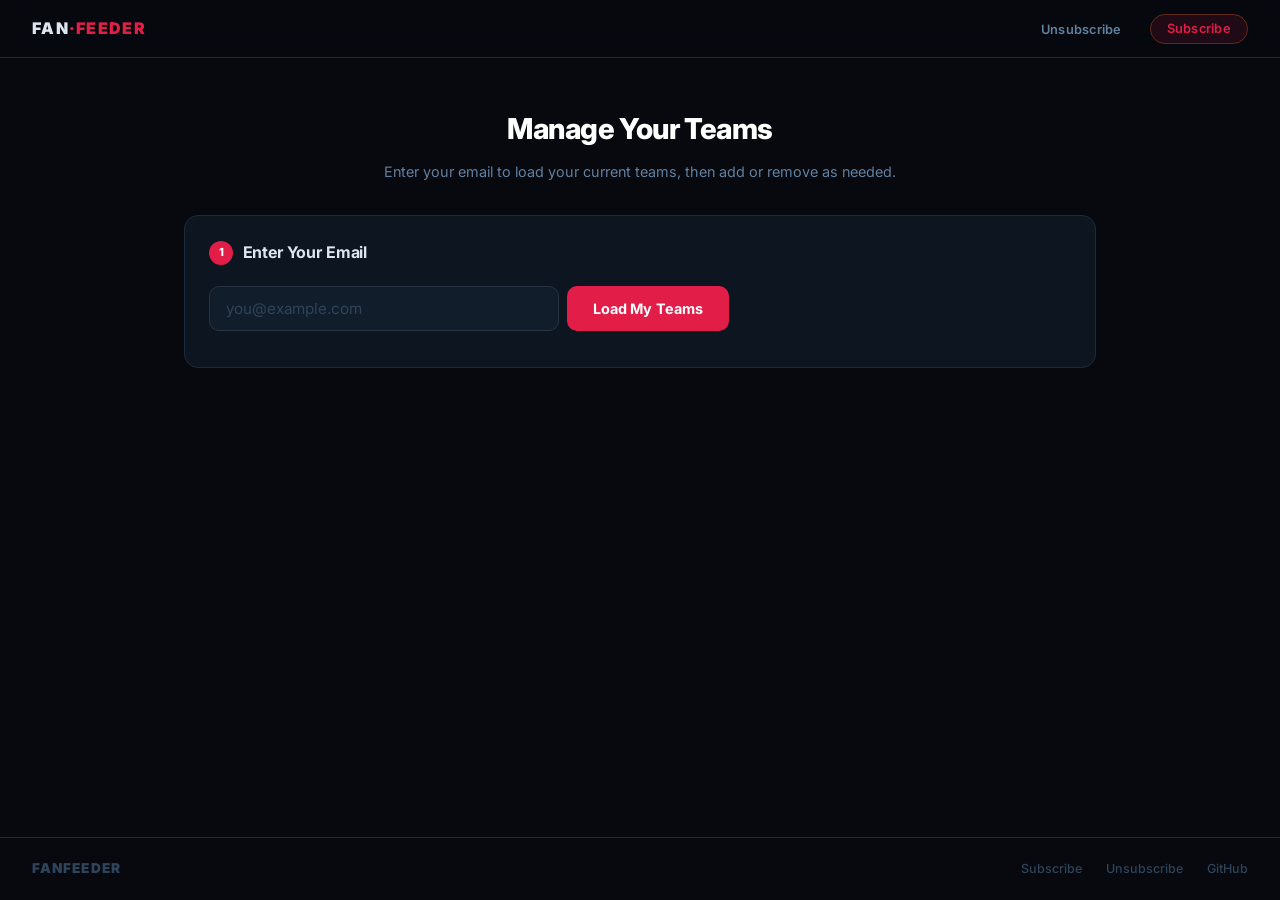
==== commit 63d04b0e: "Make "Feeder" red in nav wordmark across all pages Co-Authored-By: Claude Sonnet 4.6 <noreply@anthro" ====
--- a/docs/manage.html
+++ b/docs/manage.html
@@ -9,7 +9,7 @@
 <body>
 
   <nav class="site-nav">
-    <a href="index.html" class="nav-logo">Fan<span class="dot">·</span>Feeder</a>
+    <a href="index.html" class="nav-logo">Fan<span class="dot">·</span><span class="accent">Feeder</span></a>
     <ul class="nav-links">
       <li><a href="unsubscribe.html">Unsubscribe</a></li>
       <li><a href="index.html" class="nav-cta">Subscribe</a></li>
--- a/docs/style.css
+++ b/docs/style.css
@@ -9,9 +9,9 @@
   --surface-3: #1a2840;
   --border:    #1c2b3a;
   --border-2:  #253344;
-  --accent:    #f97316;
-  --accent-dim: rgba(249,115,22,0.12);
-  --accent-hover: #ea6c0a;
+  --accent:    #e11d48;
+  --accent-dim: rgba(225,29,72,0.12);
+  --accent-hover: #be123c;
   --text:      #dde5ee;
   --text-2:    #6080a0;
   --text-3:    #2e445a;
@@ -60,6 +60,7 @@
 }
 
 .nav-logo .dot { color: var(--accent); }
+.nav-logo .accent { color: var(--accent); }
 
 .nav-links {
   display: flex;
@@ -123,7 +124,7 @@
 
 .hero h1 em {
   font-style: normal;
-  background: linear-gradient(115deg, #f97316 20%, #fbbf24 80%);
+  background: linear-gradient(115deg, #e11d48 20%, #f43f5e 80%);
   -webkit-background-clip: text;
   -webkit-text-fill-color: transparent;
   background-clip: text;
